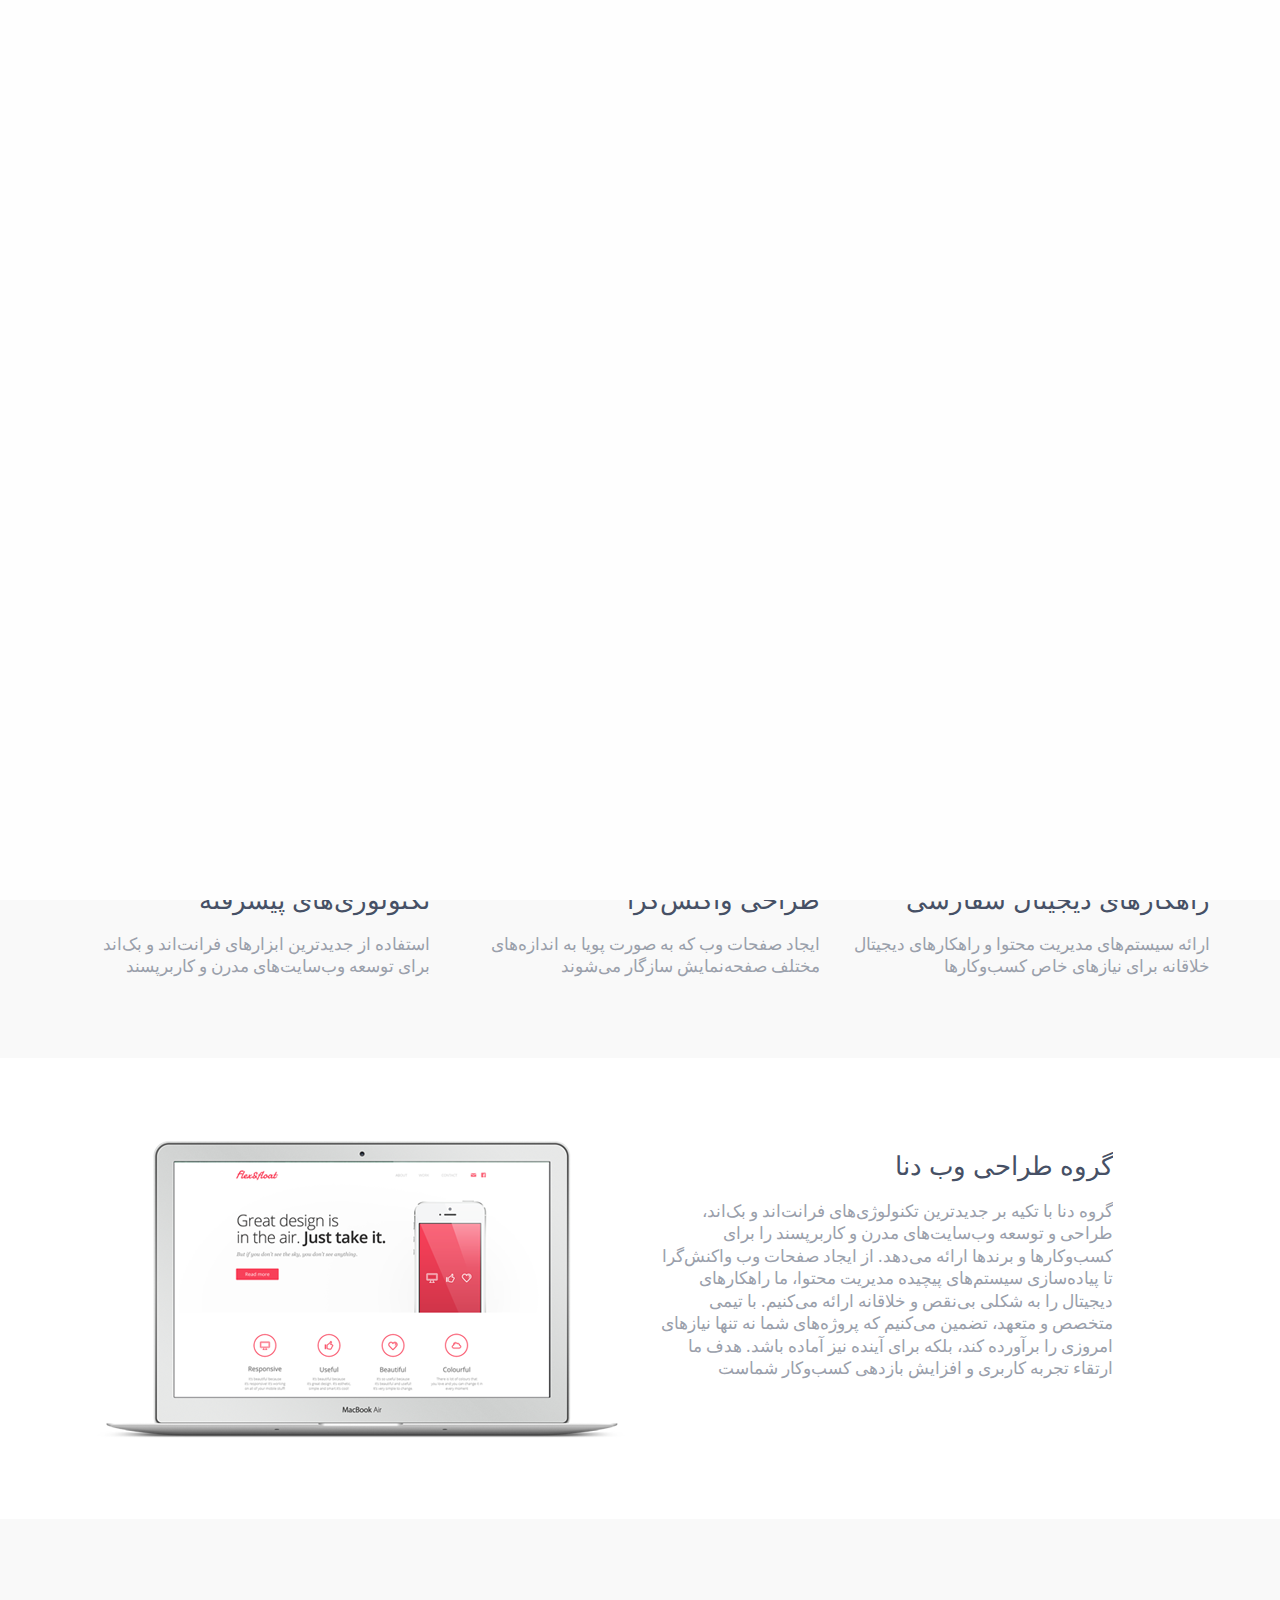
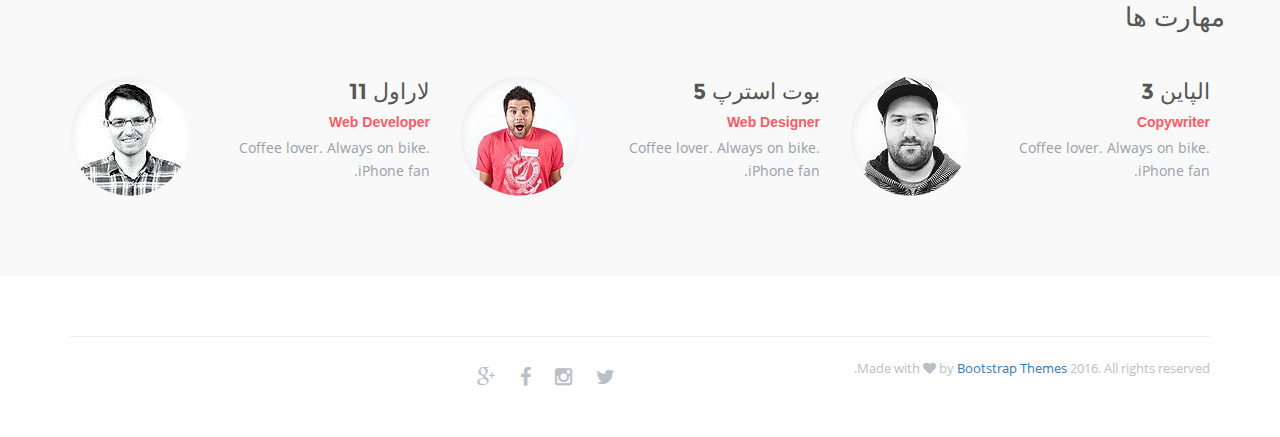
==== demo 3/index.html @ 25a0feac "launch demo3" ====
<!doctype html>
<!--[if lt IE 7]>      <html class="no-js lt-ie9 lt-ie8 lt-ie7" lang="fa" dir="rtl"> <![endif]-->
<!--[if IE 7]>         <html class="no-js lt-ie9 lt-ie8" lang="fa" dir="rtl"> <![endif]-->
<!--[if IE 8]>         <html class="no-js lt-ie9" lang="fz" dir="rtl"> <![endif]-->
<!--[if gt IE 8]><!--> <html class="no-js" lang="fz" dir="rtl"> <!--<![endif]-->
    <head>
        <meta charset="utf-8">
        <meta http-equiv="X-UA-Compatible" content="IE=edge,chrome=1">
        <title></title>
        <meta name="description" content="">
        <meta name="viewport" content="width=device-width, initial-scale=1">
        <link rel="apple-touch-icon" href="apple-touch-icon.png">

        <link rel="stylesheet" href="assets/css/bootstrap.min.css">
        <!--        <link rel="stylesheet" href="assets/css/bootstrap-theme.min.css">-->

        <!--For Plugins external css-->
        <link rel="stylesheet" href="assets/css/plugins.css" />
        <link rel="stylesheet" href="assets/css/opensans-web-font.css" />
        <link rel="stylesheet" href="assets/css/montserrat-web-font.css" />

		<!--For font-awesome css-->
        <link rel="stylesheet" href="assets/css/font-awesome.min.css" />

        <!--Theme custom css -->
        <link rel="stylesheet" href="assets/css/style.css">

        <!--Theme Responsive css-->
        <link rel="stylesheet" href="assets/css/responsive.css" />

        <script src="assets/js/vendor/modernizr-2.8.3-respond-1.4.2.min.js"></script>
    </head>
    <body>

		
		<div class='preloader'><div class='loaded'>&nbsp;</div></div>
        <nav class="mainmenu navbar navbar-default navbar-fixed-top">
            <div class="container">
			
			<div class="row">
                <!-- Brand and toggle get grouped for better mobile display -->
                <div class="navbar-header">
                    <button type="button" class="navbar-toggle collapsed" data-toggle="collapse" data-target="#bs-example-navbar-collapse-1" aria-expanded="false">
                        <span class="sr-only">Toggle navigation</span>
                        <span class="icon-bar"></span>
                      <span class="icon-bar"></span>
                        <span class="icon-bar"></span>
                    </button>
					

                </div>

                <!-- Collect the nav links, forms, and other content for toggling -->
                <div class="collapse navbar-collapse" id="bs-example-navbar-collapse-1">
                    <ul class="nav navbar-nav pull-right">
                        
                        <li><a href="#">About</a></li>
                        <li><a href="#">Contact</a></li>
                        <li><a href="#"><i class="fa fa-twitter"></i></a></li>
                        <li><a href="#"><i class="fa fa-facebook"></i></a></li>
                        
                    </ul>
                </div><!-- /.navbar-collapse -->
				</div>
				
            </div><!-- /.container-fluid -->
        </nav>

        <!--Home page style-->
        <header class="home-bg">
		<div class="overlay-img">
			<div class="container">
				<div class="row">
					<div class="col-md-6 col-sm-12 col-xs-12">
						<div class="header-details header-details-1">
							<h1>گروه طراحی وب دنا</h1>
							<p style="font-size:20px; ">Web Designer &amp; Front-end Developer</p>
							<button class="btn btn-default btn-h">تماس با ما</button>
						</div>
					</div>
					

				</div>
			</div>
		</div>	
        </header>

        <!-- Sections -->
        <section id="promotion-area" class="sections">
            <div class="container">
                <!-- Example row of columns -->
                <div class="row">
					<div class="col-sm-4 col-sm-12 col-xs-12">
						<div class="promotion">
						
						<h1>تکنولوژی‌های پیشرفته</h1>
						<p>استفاده از جدیدترین ابزارهای فرانت‌اند و بک‌اند برای توسعه وب‌سایت‌های مدرن و کاربرپسند</p>

						</div>
					</div>
					
					<div class="col-sm-4 col-sm-12 col-xs-12">
						<div class="promotion">
						
						<h1>طراحی واکنش‌گرا</h1>
						<p>ایجاد صفحات وب که به صورت پویا به اندازه‌های مختلف صفحه‌نمایش سازگار می‌شوند</p>

						</div>
					</div>
					
					<div class="col-sm-4 col-sm-12 col-xs-12">
						<div class="promotion">
						
						<h1>راهکارهای دیجیتال سفارشی</h1>
						<p>ارائه سیستم‌های مدیریت محتوا و راهکارهای دیجیتال خلاقانه برای نیازهای خاص کسب‌وکارها</p>

						</div>
					</div>

                </div>
            </div> <!-- /container -->       
        </section>
		
		
		<section id="portfolio-area" class="sections">
            <div class="container">
                <!-- Example row of columns -->
                <div class="row">
					<div class="col-sm-6 col-sm-12 col-xs-12">
						<div class="portfolio">
							<img src="assets/images/computer.png" alt="" />
						</div>
					</div>
					
					<div class="col-sm-5 col-sm-12 col-xs-12">
						<div class="portfolio">
						
						<div class="item">
						<h1>گروه طراحی وب دنا</h1>

						<p>گروه دنا با تکیه بر جدیدترین تکنولوژی‌های فرانت‌اند و بک‌اند، طراحی و توسعه وب‌سایت‌های مدرن و کاربرپسند را برای کسب‌وکارها و برندها ارائه می‌دهد. از ایجاد صفحات وب واکنش‌گرا تا پیاده‌سازی سیستم‌های پیچیده مدیریت محتوا، ما راهکارهای دیجیتال را به شکلی بی‌نقص و خلاقانه ارائه می‌کنیم. با تیمی متخصص و متعهد، تضمین می‌کنیم که پروژه‌های شما نه تنها نیازهای امروزی را برآورده کند، بلکه برای آینده نیز آماده باشد. هدف ما ارتقاء تجربه کاربری و افزایش بازدهی کسب‌وکار شماست</p>


						</div>
						
						</div>
					</div>

                </div>
            </div> <!-- /container -->       
        </section>
		
		
		<section id="our-team" class="sections">
            <div class="container">
                <!-- Example row of columns -->
                <div class="row">
						<div class="team-heading">
							<h1>مهارت ها</h1>

						</div>
				
				<div class="team-member">
					
					<div class="col-sm-4 col-sm-12 col-xs-12">
						<div class="team">
							<img src="assets/images/man1.png" alt="" />
							<div class="team-info">
								<h2>لاراول 11</h2>
								<h5>Web Developer</h5>
								<p>Coffee lover.  Always on bike. iPhone fan.</p>
							</div>
						</div>	
					</div>
					
					<div class="col-sm-4 col-sm-12 col-xs-12">
						<div class="team">
							<img src="assets/images/man2.png" alt="" />
							<div class="team-info">
								<h2>بوت استرپ 5</h2>
								<h5>Web Designer</h5>
								<p>Coffee lover.  Always on bike. iPhone fan.</p>
							</div>
						</div>	
					</div>
					
					<div class="col-sm-4 col-sm-12 col-xs-12">
						<div class="team">
							<img src="assets/images/man3.png" alt="" />
							<div class="team-info">
								<h2>الپاین 3</h2>
								<h5>Copywriter</h5>
								<p>Coffee lover.  Always on bike. iPhone fan.</p>
							</div>
						</div>	
					</div>

					
				</div>	
					
				</div>
                
            </div> <!-- /container -->       
        </section>
		
		<div class="scroll-top">
		
			<div class="scrollup">
				<i class="fa fa-angle-double-up"></i>
			</div>
			
		</div>
	
        <!--Footer-->
        <footer>
            <div class="container">
			<hr>
            	<div class="row">
				
            		<div class="col-md-6 col-sm-6 col-xs-12">
						<div class="social-network">
							<a href="#"><i class="fa fa-twitter"></i></a>
							<a href="#"><i class="fa fa-instagram"></i></a>
							<a href="#"><i class="fa fa-facebook"></i></a>
							<a href="#"><i class="fa fa-google-plus"></i></a>
						</div>
					</div>
					
            		<div class="col-md-6 col-sm-6 col-xs-12">
						<div class="copyright">
							<p>Made with <i class="fa fa-heart"></i> by <a target="_blank" href="http://bootstrapthemes.co"> Bootstrap Themes </a>2016. All rights reserved.</p>
						</div>
					</div>
					
            	</div>
            </div>
        </footer>


        <script src="assets/js/vendor/jquery-1.11.2.min.js"></script>
        <script src="assets/js/vendor/bootstrap.min.js"></script>

        <script src="assets/js/plugins.js"></script>
        <script src="assets/js/main.js"></script>
    </body>
</html>
---- demo 3/assets/css/plugins.css ----
/*
Author: XpeedStudio
Author URI: http://themeforest.net/user/XpeedStudio/portfolio
*/
---- demo 3/assets/css/opensans-web-font.css ----
@font-face {
    font-family: 'open_sansregular';
    src: url('../fonts/opensans-regular.eot');
    src: url('../fonts/opensans-regular.eot?#iefix') format('embedded-opentype'),
         url('../fonts/opensans-regular.woff2') format('woff2'),
         url('../fonts/opensans-regular.woff') format('woff'),
         url('../fonts/opensans-regular.ttf') format('truetype'),
         url('../fonts/opensans-regular.svg#open_sansregular') format('svg');
    font-weight: normal;
    font-style: normal;

}
---- demo 3/assets/css/montserrat-web-font.css ----
/* Generated by Font Squirrel (http://www.fontsquirrel.com) on February 29, 2016 */



@font-face {
    font-family: 'montserratbold';
    src: url('../fonts/montserrat-bold.eot');
    src: url('../fonts/montserrat-bold.eot?#iefix') format('embedded-opentype'),
         url('../fonts/montserrat-bold.woff2') format('woff2'),
         url('../fonts/montserrat-bold.woff') format('woff'),
         url('../fonts/montserrat-bold.ttf') format('truetype'),
         url('../fonts/montserrat-bold.svg#montserratbold') format('svg');
    font-weight: normal;
    font-style: normal;

}




@font-face {
    font-family: 'montserratregular';
    src: url('../fonts/montserrat-regular.eot');
    src: url('../fonts/montserrat-regular.eot?#iefix') format('embedded-opentype'),
         url('../fonts/montserrat-regular.woff2') format('woff2'),
         url('../fonts/montserrat-regular.woff') format('woff'),
         url('../fonts/montserrat-regular.ttf') format('truetype'),
         url('../fonts/montserrat-regular.svg#montserratregular') format('svg');
    font-weight: normal;
    font-style: normal;

}
---- demo 3/assets/css/style.css ----
/*
Author: XpeedStudio
Author URI: http://themeforest.net/user/XpeedStudio/portfolio
*/
/* ==========================================================================
   Author's custom styles
   ========================================================================== */
html,
body {
    background-color: #ffffff;
    font-size: 15px;
    color: #565656;
    width: 100%;
    padding: 0;
    margin-left: 0;
    margin-right: 0;
    font-family: 'open_sansregular';
    font-weight: 300;
}
/*==========================================
PRE LOADER 
==========================================*/

.preloader {
    position: fixed;
    top: 0;
    left: 0;
    right: 0;
    bottom: 0;
    background-color: #fefefe;
    z-index: 99999;
    height: 100%;
    width: 100%;
    overflow: hidden !important;
}

.loaded {
    width: 60px;
    height: 60px;
    position: absolute;
    left: 50%;
    top: 50%;
    background-image: url(../images/preloading.gif);
    background-repeat: no-repeat;
    background-position: center;
    -moz-background-size: cover;
    background-size: cover;
    margin: -20px 0 0 -20px;
}
img {
    -moz-user-select: none;
    -webkit-user-select: none;
    -ms-user-select: none;
    user-select: none;
    -webkit-user-drag: none;
    user-drag: none;
}
a,
a:hover,
a:active,
a:focus {
    text-decoration: none;
    outline: none;
}
a,
button,
a span {
    -webkit-transition: 0.2s ease-in-out;
    -o-transition: 0.2s ease-in-out;
    transition: 0.2s ease-in-out;
}
.btn.extra-width {
    padding: 13px 40px;
}
.btn:focus,
.btn:active {
    outline: inherit;
}
*,
*:before,
*:after {
    -webkit-box-sizing: border-box;
    -moz-box-sizing: border-box;
    box-sizing: border-box;
    /*    direction: rtl;*/
}
p {
    margin: 0 0 15px;
}
.clear {
    clear: both;
}
ol,
ul {
    list-style: none;
    padding: 0;
}
img {
    max-width: 100%;
}
textarea,
input[type="text"],
input[type="password"],
input[type="datetime"],
input[type="datetime-local"],
input[type="date"],
input[type="month"],
input[type="time"],
input[type="week"],
input[type="number"],
input[type="email"],
input[type="url"],
input[type="search"],
input[type="tel"],
input[type="color"],
.uneditable-input {
    outline: none;
}
.form-control {
    border: 1px solid rgba(0, 0, 0, 0.08);
    font-size: 16px;
    height: 45px;
}
.form-control:focus {
    border-color: #f56363;
}
h1,
h2,
h3 {
    font-family: 'Lane', sans-serif;
    font-weight: 300;
    margin: 0;
}
h4,
h5 {
    font-family: 'roboto', sans-serif;
    font-weight: 300;
    margin: 0;
    line-height: 2rem;
}
h1 {
    font-size: 3rem;
    font-weight: 300;
	line-height:inherit;
}
h2 {
    font-size: 2.5rem;
    margin-bottom: .9rem;
	line-height:inherit;
}
h3 {
    font-weight: 300;
    margin-bottom: .9rem;
    font-size: 2.1rem;
    line-height: 2.5rem;
}
h4 {
    font-size: 1.6rem;
    line-height: 2.2rem;
    margin-bottom: 1.1rem;
}
h5 {
    font-size: 1.3rem;
    margin-bottom: 1rem;
}
h6 {
    font-size: 1rem;
    margin-bottom: .9rem;
}
p {
    line-height: 1.5rem;
    font-size: 1.1rem;
	color:#9aa0ab;
}
p:last-child {
    margin-bottom: 0px;
}
/*.home-wrap h1,*/
.home-wrap h2,
.home-wrap h3,
.home-wrap h4,
.home-wrap h5,
.home-wrap p {
    color: #ffffff;
    font-family: 'roboto', sans-serif;
}
.text {
    color: #333333;
}
.colorstext {
    color: #f56363;
}
.coloricon i {
    color: #f56363;
}
.colorsbg {
    background: #f56363;
    color: #ffffff;
}
.colorsbg .separator2 {
    border: 2px solid;
}
.colorsbg .separator_wrap::after,
.colorsbg .separator_wrap::before {
    background-color: #ffffff;
}
.lightbg {
    background-color: #f9f9f9;
}
.transition {
    -webkit-transition: all 300ms linear;
    -moz-transition: all 300ms linear;
    -o-transition: all 300ms linear;
    -ms-transition: all 300ms linear;
    transition: all 300ms linear;
}
/*
Section
*/
.sections {
    padding-top: 80px;
    padding-bottom: 80px;
    position: relative;
    overflow: hidden;
}
footer {
    padding:40px 0;
}
section .subtitle h5 {
    margin-top: 10px;
    font-size: 1.3rem;
    font-family: 'roboto', sans-serif;
}
.parallax-section {
    max-width: 100%;
    color: #ffffff;
}
section .title-half h2 {
    font-size: 3rem;
    line-height: 4rem;
    font-weight: 300;
    margin-bottom: 1.4rem;
}
section .subtitle-half h5 {
    font-weight: 100;
    font-size: 17px;
}
section:nth-of-type(odd) {
    background-color: #F9F9F9;
}
.fw-special-title-half {
    font-size: 2rem;
    line-height: 3rem;
    font-weight: 100;
    /*    margin-bottom: 10px;*/
}
.heading {
    margin-bottom: 4rem;
}
.overlay {
    background-color: rgba(0, 0, 0, 0.3);
    width: 100%;
    min-height: 750px;
}
.overlay-fluid-block {
    background-color: rgba(0, 0, 0, 0.5);
    width: 100%;
}
.home-overlay-fluid {
    background-color: rgba(41, 41, 41, 0.68);
    width: 80%;
    margin: auto;
}
.overlay-img {
    background: rgba(194, 201, 204, 0.3);
    width: 100%;
    padding-top: 100px;
    padding-bottom: 100px;
    color: #ffffff;
}
.no-padding {
    padding: 0 !important;
}
.fluid-blocks-col {
    padding: 70px 40px 0 80px;
}
.fluid-blocks-col-right {
    padding: 70px 80px 0 40px;
}

/*
Extra height css
*/
.margin-top-20 {
    margin-top: 20px;
}
.margin-bottom-20 {
    margin-bottom: 20px;
}
.margin-top-40 {
    margin-top: 40px;
}
.margin-bottom-40 {
    margin-bottom: 40px;
}
.margin-top-60 {
    margin-top: 60px;
}
.margin-80 {
    margin-top: 80px;
    margin-bottom: 80px;
}
.margin-bottom-60 {
    margin-bottom: 60px;
}
.margin-top-80 {
    margin-top: 80px;
}
.margin-bottom-80 {
    margin-bottom: 80px;
}
.padding-top-20 {
    padding-top: 1.33rem;
}
.padding-bottom-20 {
    padding-bottom: 1.33rem;
}
.padding-top-40 {
    padding-top: 2.66rem;
}
.padding-bottom-40 {
    padding-bottom: 2.66rem;
}
.padding-top-60 {
    padding-top: 5rem;
}
.padding-bottom-60 {
    padding-bottom: 5rem;
}
.padding-bottom-0 {
    padding-bottom: 0;
}
/*padding*/
.padding-twenty {
    padding: 10px 0;
}
.padding-fourty {
    padding: 20px 0;
}
.padding-sixty {
    padding: 30px 0;
}
.padding-eighty {
    padding: 40px 0;
}


/*for placeholder changes*/

/*input::-webkit-input-placeholder {
  color: #CACACA;
  font-size: 18px;
}
input::-moz-placeholder {
  color: #CACACA;
  font-size: 18px;
}
input:-ms-input-placeholder {
  color: #CACACA;
  font-size: 18px;
}*/

/*for image bg*/


.home-bg{
    background: url(../images/website_design.jpg) no-repeat center top  ;
	min-height:700px;
    -moz-background-size: cover;
    -webkit-background-size: cover;
    -o-background-size: cover;
    background-size: cover;
    width: 100%;
    overflow: hidden;
}

.mainmenu.navbar-default {
	background-color:transparent;
	border-color:transparent;
	
}
.mainmenu .navbar-brand {
	padding:10px;
}
.navbar-brand  img{
	margin-top: 15px;
	padding-left: 15px;
}
.navbar-nav {
    padding-top: 15px;
}
.mainmenu .brand-bg{
	background: #fa5c65;
    padding: 20px 10px 10px;
    height: 70px;
    border-bottom-left-radius: 10px;
    border-bottom-right-radius: 10px;
}


.mainmenu .navbar-nav li a{
	text-transform:uppercase;
	font-size:14px;
	color:#263742;
}

.mainmenu.menu-bg{
	background:#c8ced0;
	color:#c8ced0;
}

.mainmenu .navbar-nav li a i{
	color:#fa5c65;
	font-size:18px;
	transition:.3s ease-in-out;
}
.mainmenu .navbar-nav li a i:hover{
	color:white;
}


.home-bg .header-details{
	padding-top:400px;
	color:#314a5b;
}


.header-details-1{
	padding-top:400px;
	color:#314a5b;
    margin-bottom: 0px;
}
.home-bg .header-details h1{
	text-transform:uppercase;
	font-family: 'montserratbold';
	font-size:48px;
	margin-bottom:20px;
	line-height: 55px;
}
.home-bg .header-details h1 i{
	font-size:7px;
	color:#fa5c65;
}
.home-bg .header-details p{
	font-size:20px;
	color:#314a5b;
}

.home-bg .header-details button{
	padding:10px;
	width: 150px;
    height: 60px;
	background:#fa5c65;
	color:white;
	font-size:15px;
	margin-top:30px;
    margin-right: 200px;
}
.home-bg .header-details button:hover{
	background:#cf0f1a;
	color:white;
}
.btn-default{
	border-color:transparent;
}

.promotion {
	color:#465065;
}
.promotion h1{
	text-transform:uppercase;
	font-size:26px;
	margin-bottom:15px;
	font-family: 'montserratbold';
	line-height:35px;
}
.promotion h1 i{
	font-size:5px;
	color:#fa5c65;
}

.promotion a h4{
	text-transform:uppercase;
	font-size:15px;
	color:#fa5c65;
}
.promotion a h4:hover{
	color:pink;
}
.promotion h4 span i{
	padding-left:5px;
	
}

.portfolio{
	color:#465065;
	overflow:hidden;
}

.portfolio img{
	margin-left: -79px;
}

.portfolio h1{
	text-transform:uppercase;
	font-size:26px;
	margin-bottom:15px;
	font-family: 'montserratbold';
}
.portfolio h1 i{
	font-size:5px;
	color:#fa5c65;
}

.portfolio a h4{
	text-transform:uppercase;
	font-size:14px;
	color:#fa5c65;
	font-family: 'montserratregular';
}
.portfolio a h4:hover{
	color:pink;
}
.portfolio h5{
	font-size:16px;
}
.portfolio h4 span i{
	padding-left:5px;
	
}
.portfolio .item{
	padding-top:10px;
}
.team-heading {
    margin-bottom: 40px;
}

.team-heading h1{
	text-transform:uppercase;
	font-size:26px;
	margin-bottom:15px;
	font-family: 'montserratbold';
}

.team-heading h1 i{
	font-size:7px;
	color:#fa5c65;
}
.team-heading h5{
	font-size:15px;
}

.team  img{
	float:left;
	margin-right: 20px;
}

.team .team-info h2{
	text-transform:uppercase;
	font-size:22px;
	font-family:"montserratbold";
	margin-bottom:0;
}
.team .team-info h5{
	font-size:14px;
	color:#fa5c65;
	margin-bottom:0;
	font-weight:bold;
}
.team .team-info p{
	font-size:14px;
	
}
.team-more{
	padding-top:72px;
	float:right;
}

.team-more a h4{
	text-transform:uppercase;
	font-size:15px;
	color:#fa5c65;
}
.team-more a h4:hover{
	color:pink;
}
.team-more h4 span i{
	padding-left:5px;
	
}
.social-network a i{
	margin:10px;
	color:#b9c0c6;
	font-size:20px;
	transition:.3s ease-in-out;
	-webkit-transition:.3s ease-in-out;
	-moz-transition:.3s ease-in-out;
}
.social-network a i:hover{
	color:red;
}
.copyright p{
	font-size:13px;
	color:#b9c0c6;
	text-align:right;
}

.scrollup{
		width:40px;
		height:40px;
		text-align:center;
		color:#fa5c65;
		font-size:30px;
		background:#c8cfd0;
		position:fixed;
		bottom:100px;
		right:50px;
		font-weight:bold;
	}
---- demo 3/assets/css/responsive.css ----
/*
Author: XpeedStudio
Author URI: http://themeforest.net/user/XpeedStudio/portfolio
*/

/* Portrait tablets and medium desktops */
@media (min-width: 992px) and (max-width: 1199px) {
    body {
        font-size: 15px;
    }
    

}

/* Portrait tablets and small desktops */
@media  (max-width: 991px) {
    html {
        font-size: 90%;
    }
   .team-heading {
    text-align: center;
	}
	.team  img{
	float:none;
	margin-bottom:20px;
	}
	.team {
		text-align:center;
		margin-bottom:40px;
	}
	.team-more {
    text-align:center;
	float:none;
	margin-top:80px;
	}


}
/* Landscape phones and portrait tablets */
@media (max-width: 767px) {
    html {
        font-size: 80%;
    }
	.home-bg .header-details h1 {
    font-size: 39px;

	}
	.promotion {
    margin-bottom: 30px;
    text-align: center;
	}
	.portfolio {
    margin-bottom: 30px;
    text-align: center;
	}
	.team-heading {
    text-align: center;
	}
	.team  img{
	float:none;
	margin-bottom:20px;
	}
	.team {
		text-align:center;
		margin-bottom:40px;
	}
	.team-more {
    text-align:center;
	float:none;
	margin-top:80px;
	}
   
}



/* Landscape phones and smaller */
@media (max-width: 480px) {
    html {
        font-size: 65%;
    }
	.home-bg .header-details h1 {
    font-size: 18px;
    line-height: 30px;
	}
	.home-bg .header-details p {
    font-size: 12px;
	}
	.portfolio {
    margin-bottom: 30px;
    text-align: center;
	}
	.team-heading {
    text-align: center;
	}
	.portfolio img {
    margin-left:0;
	}

}



@media (max-width: 320px) {


    html {
        font-size: 60.5%;
    }
	.team-heading {
    text-align: center;
	}
	
}
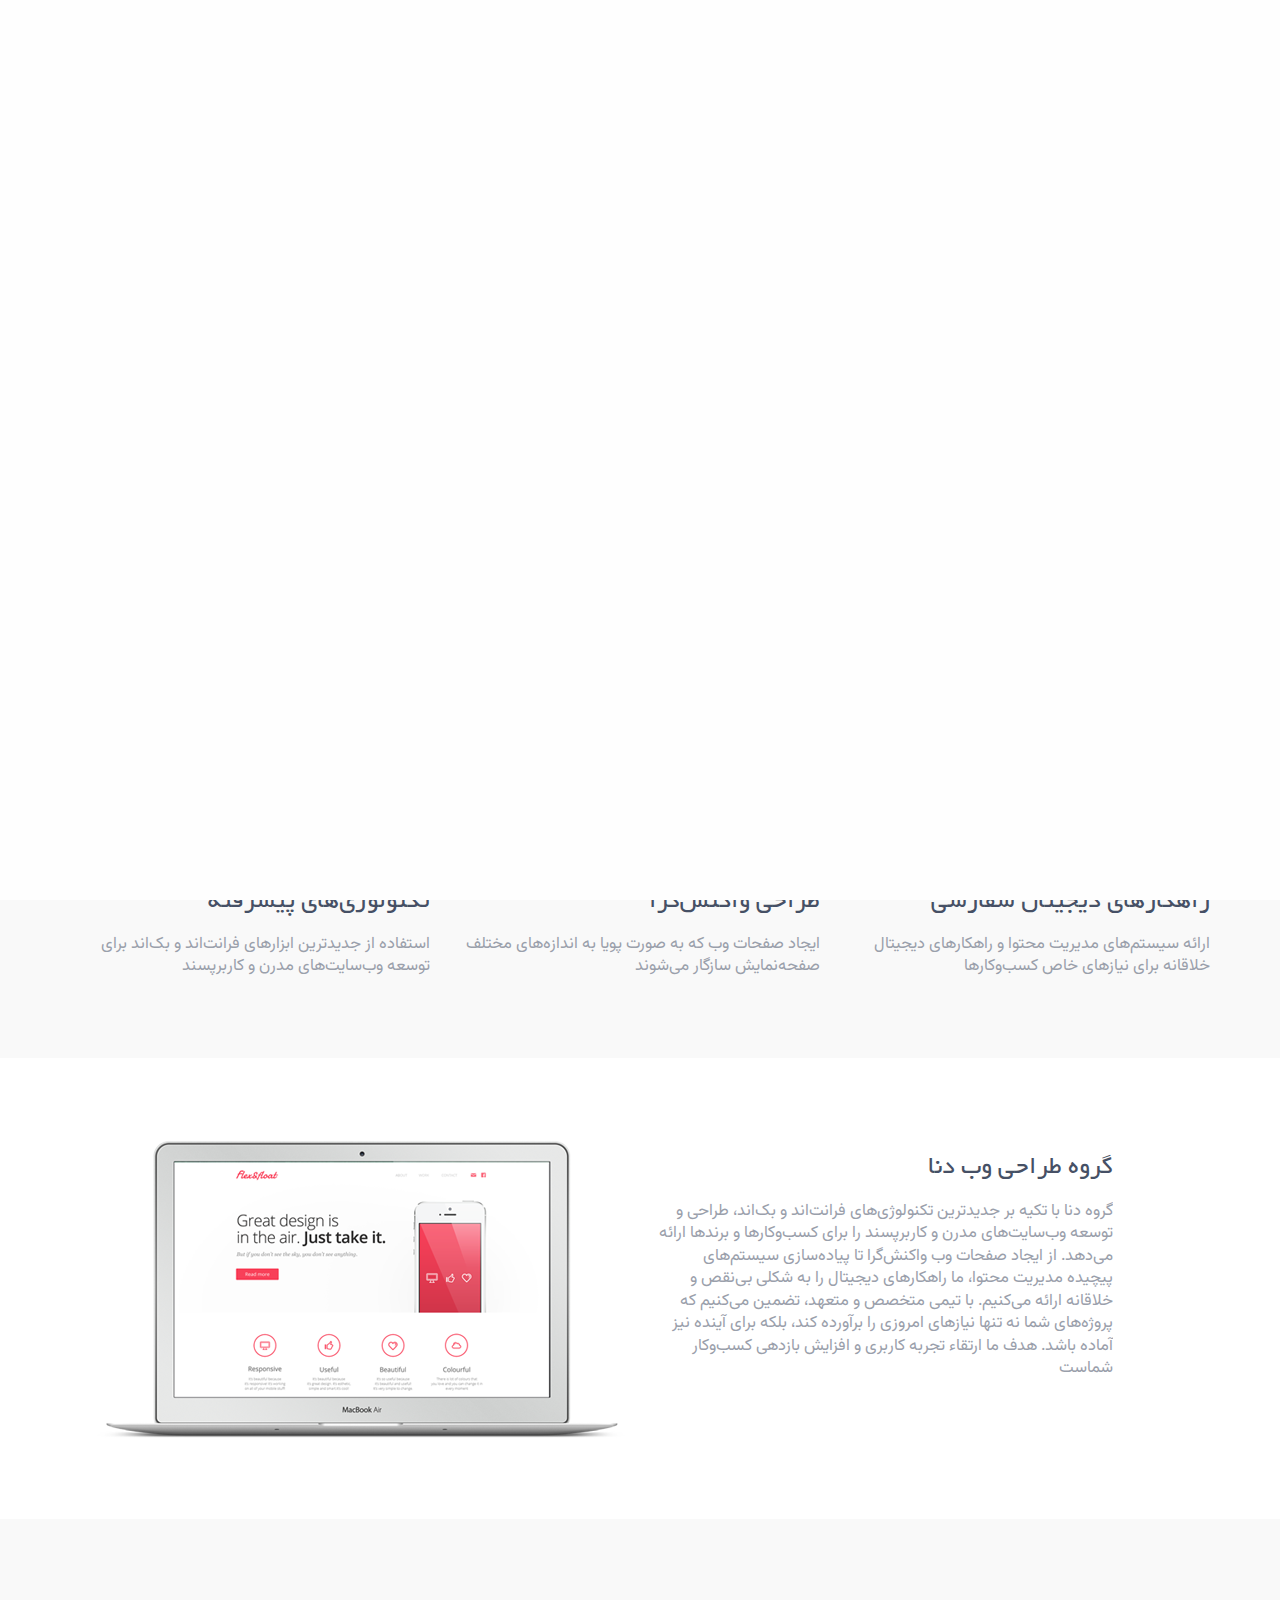
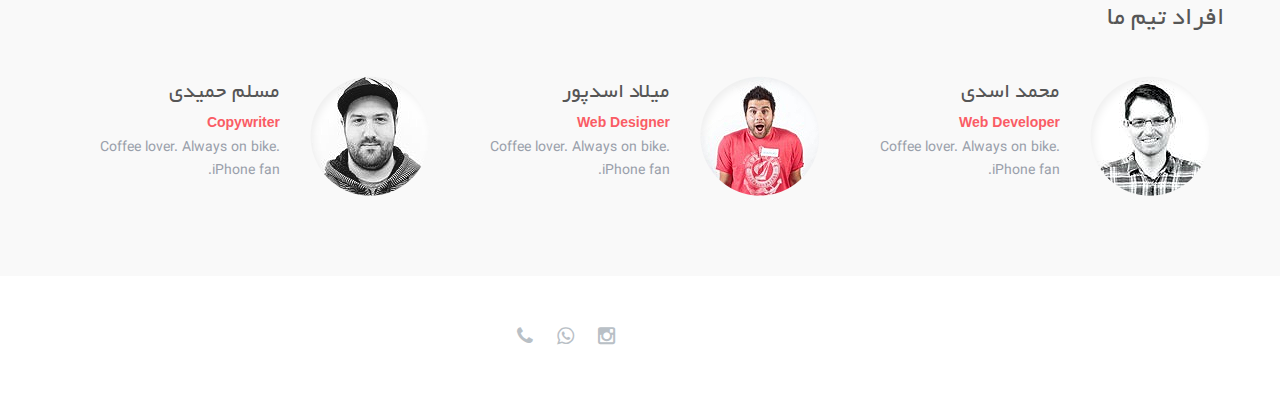
==== commit 1edc1b41: "lanuch demo 4" ====
--- a/demo 3/index.html
+++ b/demo 3/index.html
@@ -54,10 +54,10 @@
                 <div class="collapse navbar-collapse" id="bs-example-navbar-collapse-1">
                     <ul class="nav navbar-nav pull-right">
                         
-                        <li><a href="#">About</a></li>
-                        <li><a href="#">Contact</a></li>
-                        <li><a href="#"><i class="fa fa-twitter"></i></a></li>
-                        <li><a href="#"><i class="fa fa-facebook"></i></a></li>
+                        <li><a href="#about-us-target">درباره ما</a></li>
+                        <li><a href="#">تماس با ما</a></li>
+                        <li><a href="#"><i class="fa fa-whatsapp"></i></a></li>
+                        <li><a href="#"><i class="fa fa-phone"></i></a></li>
                         
                     </ul>
                 </div><!-- /.navbar-collapse -->
@@ -70,12 +70,12 @@
         <header class="home-bg">
 		<div class="overlay-img">
 			<div class="container">
-				<div class="row">
-					<div class="col-md-6 col-sm-12 col-xs-12">
-						<div class="header-details header-details-1">
+				<div class="row center-btn">
+					<div class="col-md-6 col-sm-12 col-xs-12 center-btn">
+						<div class="header-details header-desktop">
 							<h1>گروه طراحی وب دنا</h1>
 							<p style="font-size:20px; ">Web Designer &amp; Front-end Developer</p>
-							<button class="btn btn-default btn-h">تماس با ما</button>
+							<button href="#about-us-target" class="btn btn-default btn-h">تماس با ما</button>
 						</div>
 					</div>
 					
@@ -151,51 +151,51 @@
         </section>
 		
 		
-		<section id="our-team" class="sections">
+		<section id="our-team" class="sections" id="about-us-target">
             <div class="container">
                 <!-- Example row of columns -->
                 <div class="row">
 						<div class="team-heading">
-							<h1>مهارت ها</h1>
+							<h1>افراد تیم ما</h1>
 
 						</div>
 				
-				<div class="team-member">
-					
+				<div class="team-member" >
+
 					<div class="col-sm-4 col-sm-12 col-xs-12">
 						<div class="team">
-							<img src="assets/images/man1.png" alt="" />
+							<img src="assets/images/man3.png" alt="" />
 							<div class="team-info">
-								<h2>لاراول 11</h2>
-								<h5>Web Developer</h5>
+								<h2>مسلم حمیدی</h2>
+								<h5>Copywriter</h5>
 								<p>Coffee lover.  Always on bike. iPhone fan.</p>
 							</div>
-						</div>	
-					</div>
-					
+						</div>
+					</div>
+
 					<div class="col-sm-4 col-sm-12 col-xs-12">
 						<div class="team">
 							<img src="assets/images/man2.png" alt="" />
 							<div class="team-info">
-								<h2>بوت استرپ 5</h2>
+								<h2>میلاد اسدپور</h2>
 								<h5>Web Designer</h5>
 								<p>Coffee lover.  Always on bike. iPhone fan.</p>
 							</div>
-						</div>	
+						</div>
 					</div>
 					
 					<div class="col-sm-4 col-sm-12 col-xs-12">
 						<div class="team">
-							<img src="assets/images/man3.png" alt="" />
 							<div class="team-info">
-								<h2>الپاین 3</h2>
-								<h5>Copywriter</h5>
+								<img src="assets/images/man1.png" alt="" />
+								<h2>محمد اسدی</h2>
+								<h5>Web Developer</h5>
 								<p>Coffee lover.  Always on bike. iPhone fan.</p>
+
 							</div>
 						</div>	
 					</div>
 
-					
 				</div>	
 					
 				</div>
@@ -203,35 +203,24 @@
             </div> <!-- /container -->       
         </section>
 		
-		<div class="scroll-top">
-		
-			<div class="scrollup">
-				<i class="fa fa-angle-double-up"></i>
-			</div>
-			
-		</div>
+
 	
         <!--Footer-->
         <footer>
             <div class="container">
-			<hr>
+
             	<div class="row">
 				
             		<div class="col-md-6 col-sm-6 col-xs-12">
 						<div class="social-network">
-							<a href="#"><i class="fa fa-twitter"></i></a>
+
 							<a href="#"><i class="fa fa-instagram"></i></a>
-							<a href="#"><i class="fa fa-facebook"></i></a>
-							<a href="#"><i class="fa fa-google-plus"></i></a>
-						</div>
-					</div>
-					
-            		<div class="col-md-6 col-sm-6 col-xs-12">
-						<div class="copyright">
-							<p>Made with <i class="fa fa-heart"></i> by <a target="_blank" href="http://bootstrapthemes.co"> Bootstrap Themes </a>2016. All rights reserved.</p>
-						</div>
-					</div>
-					
+							<a href="#"><i class="fa fa-whatsapp"></i></a>
+							<a href="#"><i class="fa fa-phone"></i></a>
+						</div>
+					</div>
+					
+
             	</div>
             </div>
         </footer>
--- a/demo 3/assets/css/style.css
+++ b/demo 3/assets/css/style.css
@@ -434,14 +434,16 @@
 .home-bg .header-details{
 	padding-top:400px;
 	color:#314a5b;
-}
-
-
-.header-details-1{
-	padding-top:400px;
-	color:#314a5b;
-    margin-bottom: 0px;
-}
+
+
+}
+
+
+/*.header-details-1{*/
+/*	padding-top:400px;*/
+/*	color:#314a5b;*/
+/*    margin-bottom: 0px;*/
+/*}*/
 .home-bg .header-details h1{
 	text-transform:uppercase;
 	font-family: 'montserratbold';
@@ -466,7 +468,8 @@
 	color:white;
 	font-size:15px;
 	margin-top:30px;
-    margin-right: 200px;
+    margin-right: -3px;
+
 }
 .home-bg .header-details button:hover{
 	background:#cf0f1a;
@@ -563,8 +566,8 @@
 }
 
 .team  img{
-	float:left;
-	margin-right: 20px;
+	float:right;
+	margin-left: 30px;
 }
 
 .team .team-info h2{
@@ -610,6 +613,7 @@
 }
 .social-network a i:hover{
 	color:red;
+    display: inline-flex;
 }
 .copyright p{
 	font-size:13px;
@@ -631,12 +635,51 @@
 	}
 
 
-
-
-
-
-
-
-
-
-
+@font-face {
+    font-family: 'Vazir';
+    src: url('../fonts/Vazirmatn[wght].woff2') format('woff2');
+    font-weight: normal;
+    font-style: normal;
+}
+
+@font-face {
+    font-family: 'Yekan';
+    src: url('../fonts/Yekan.woff2') format('woff2');
+    font-weight: normal;
+    font-style: normal;
+}
+
+
+body {
+    font-family: 'Vazir', sans-serif;
+}
+
+h1 {
+    font-family: 'Yekan', sans-serif !important;
+}
+h2 {
+    font-family: 'Yekan', sans-serif !important;
+}
+
+.center-btn {
+    display: flex !important;
+    justify-content: center !important; /* مرکز چین کردن به صورت افقی */
+    align-items: center !important; /* مرکز چین کردن به صورت عمودی (اختیاری) */
+    height: 100% !important; /* برای اطمینان از اینکه Flexbox کار می‌کند */
+}
+
+.header-desktop {
+    text-align: center !important; /* مرکز چین کردن محتوای داخل دیو */
+}
+
+
+
+
+
+
+
+
+
+
+
+
